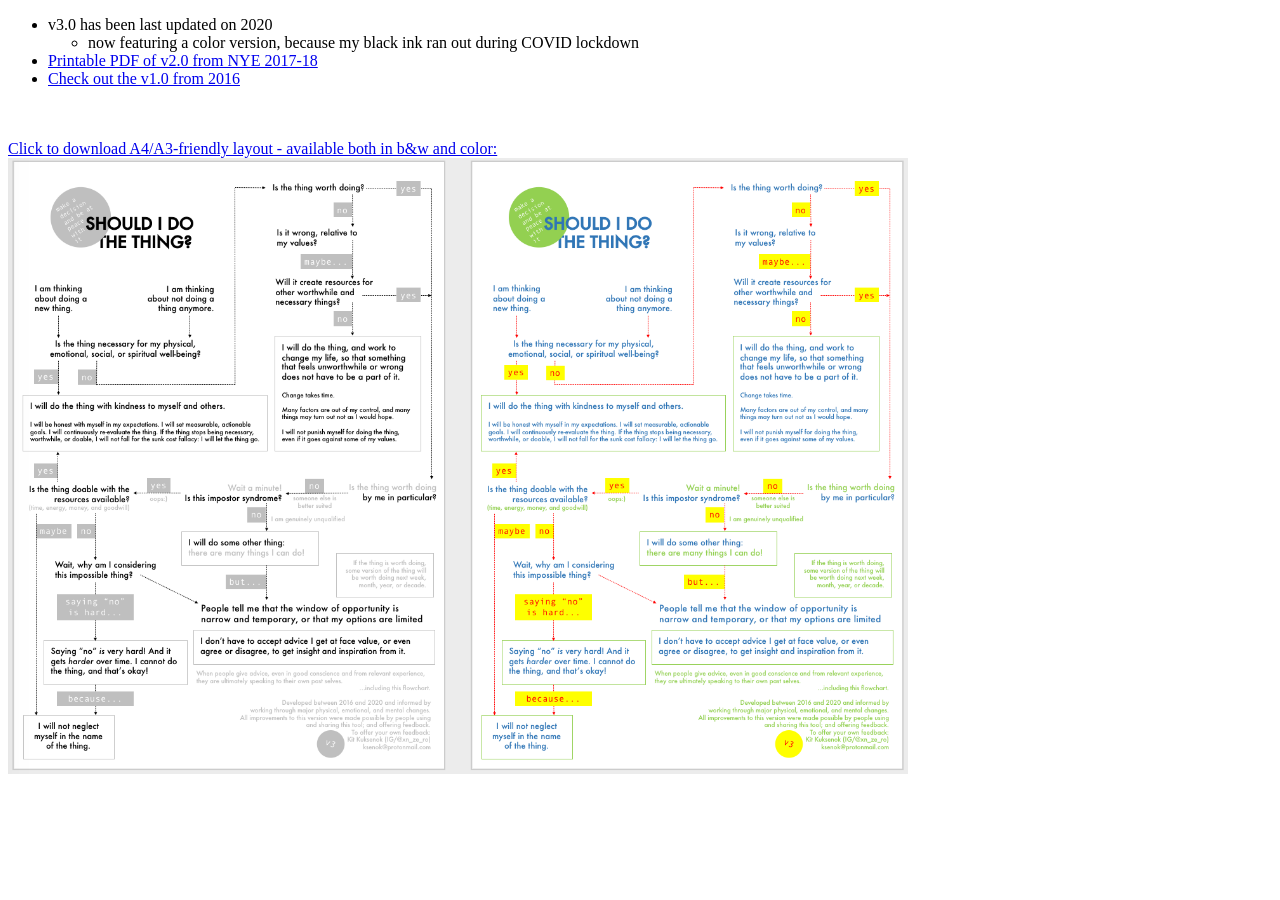
==== index.html @ 664fad0e "v3.0 added" ====
<!DOCTYPE html>
<head>
  <meta charset="utf-8"/>
  <title>Should I do the thing?</title>

  <meta name="viewport" content="width=device-width, initial-scale=1">
</head>

<body>

 <!-- <h1>Should I do the thing?</h1>-->

 <ul>
  <li>v3.0 has been last updated on 2020<ul><li>now featuring a color version, because my black ink ran out during COVID lockdown</li></ul></li>
  <li><a href="v2.pdf">Printable PDF of v2.0 from NYE 2017-18</a></li>
  <li> <a href=v1.jpg>Check out the v1.0 from 2016</a></li>
</ul><br><Br>
<a href=v3.pdf>
Click to download A4/A3-friendly layout - available both in b&w and color:<br>
    <img src="v3prev.png" width=900></a>

</body>
</html>
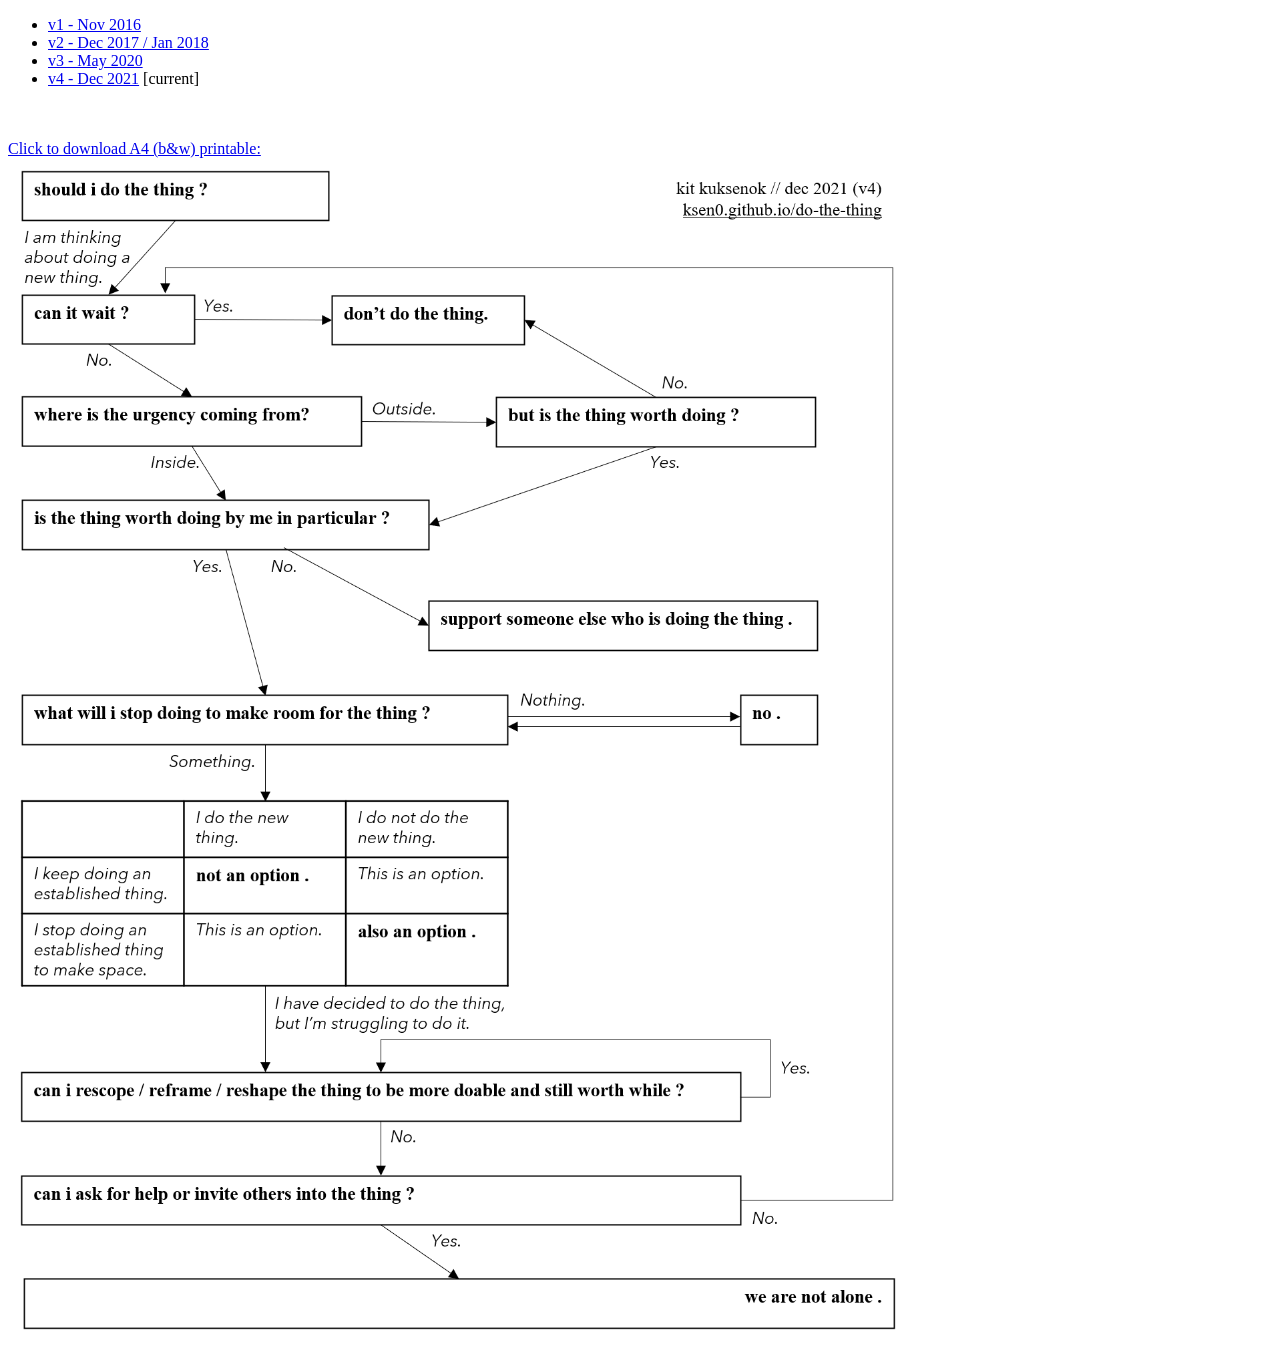
==== commit d147f9b5: "Update index.html" ====
--- a/index.html
+++ b/index.html
@@ -11,13 +11,14 @@
  <!-- <h1>Should I do the thing?</h1>-->
 
  <ul>
-  <li>v3.0 has been last updated on 2020<ul><li>now featuring a color version, because my black ink ran out during COVID lockdown</li></ul></li>
-  <li><a href="v2.pdf">Printable PDF of v2.0 from NYE 2017-18</a></li>
-  <li> <a href=v1.jpg>Check out the v1.0 from 2016</a></li>
+  <li><a href=v1.jpg>v1 - Nov 2016</a></li>
+  <li><a href="v2.pdf">v2 - Dec 2017 / Jan 2018</a></li>
+   <li><a href="v3.pdf">v3 - May 2020</a></li>
+   <li><a href="v4.pdf.pdf">v4 - Dec 2021</a> [current]</li>
 </ul><br><Br>
-<a href=v3.pdf>
-Click to download A4/A3-friendly layout - available both in b&w and color:<br>
-    <img src="v3prev.png" width=900></a>
+<a href=v4.pdf.pdf>
+Click to download A4 (b&w) printable:<br>
+    <img src="v4.PNG" width=900></a>
 
 </body>
 </html>
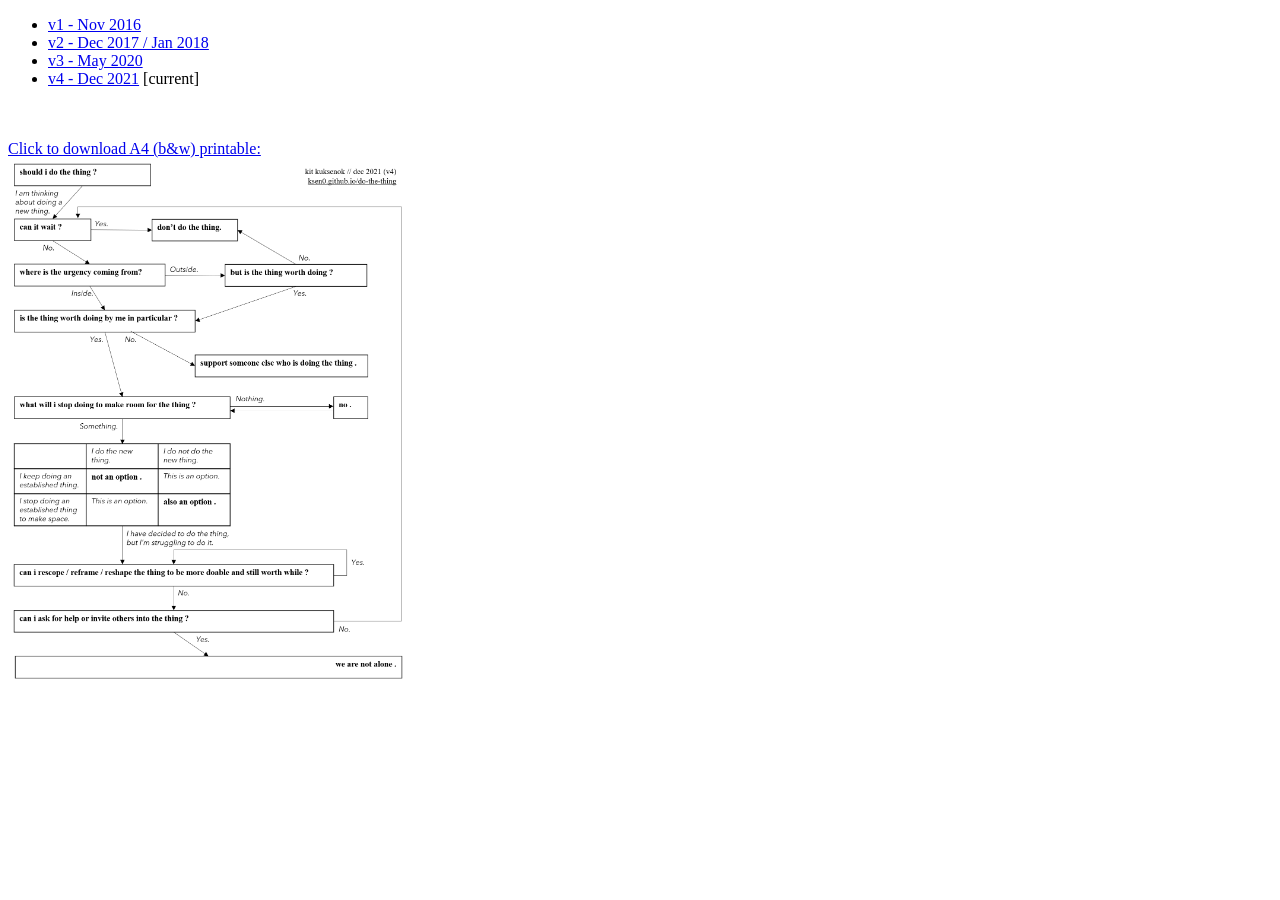
==== commit e6dfdab5: "Update index.html" ====
--- a/index.html
+++ b/index.html
@@ -18,7 +18,7 @@
 </ul><br><Br>
 <a href=v4.pdf.pdf>
 Click to download A4 (b&w) printable:<br>
-    <img src="v4.PNG" width=900></a>
+    <img src="v4.PNG" width=400></a>
 
 </body>
 </html>
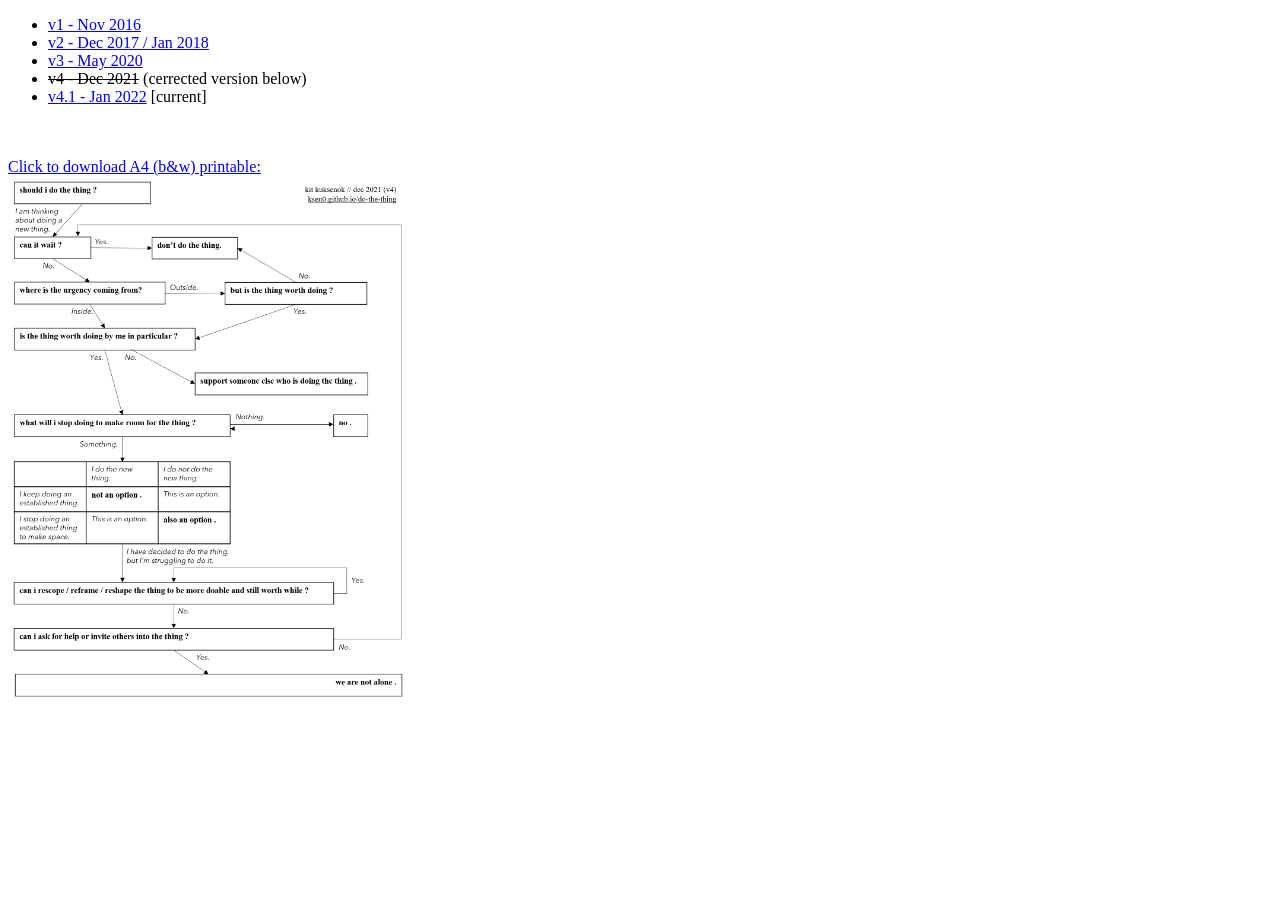
==== commit 5c4a62fa: "Update index.html" ====
--- a/index.html
+++ b/index.html
@@ -14,9 +14,10 @@
   <li><a href=v1.jpg>v1 - Nov 2016</a></li>
   <li><a href="v2.pdf">v2 - Dec 2017 / Jan 2018</a></li>
    <li><a href="v3.pdf">v3 - May 2020</a></li>
-   <li><a href="v4.pdf.pdf">v4 - Dec 2021</a> [current]</li>
+   <li><del>v4 - Dec 2021</del> (cerrected version below)</li>
+   <li><a href="v4.1.pdf">v4.1 - Jan 2022</a> [current]</li>
 </ul><br><Br>
-<a href=v4.pdf.pdf>
+<a href=v4.1.pdf>
 Click to download A4 (b&w) printable:<br>
     <img src="v4.PNG" width=400></a>
 
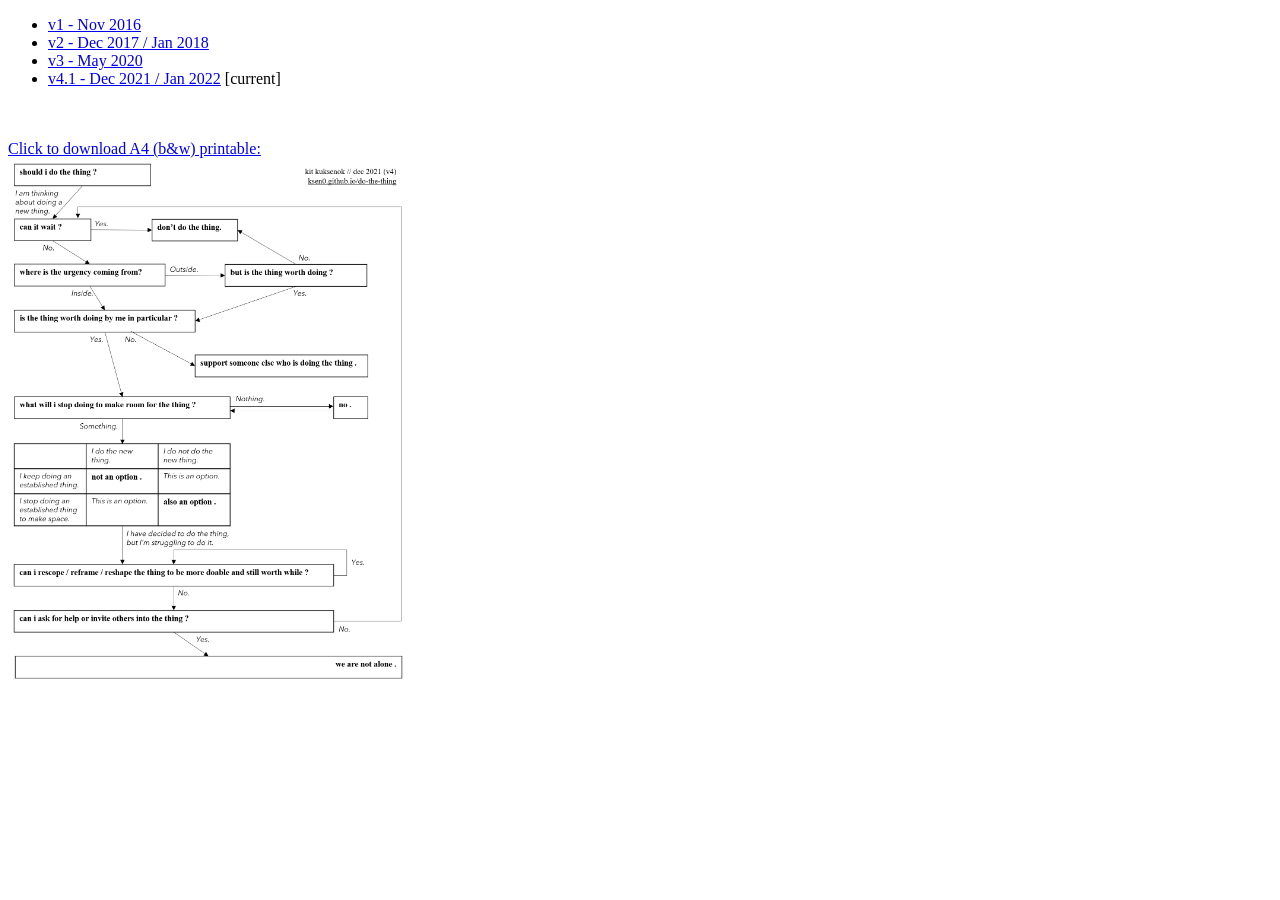
==== commit 7c037775: "Update index.html" ====
--- a/index.html
+++ b/index.html
@@ -14,8 +14,7 @@
   <li><a href=v1.jpg>v1 - Nov 2016</a></li>
   <li><a href="v2.pdf">v2 - Dec 2017 / Jan 2018</a></li>
    <li><a href="v3.pdf">v3 - May 2020</a></li>
-   <li><del>v4 - Dec 2021</del> (cerrected version below)</li>
-   <li><a href="v4.1.pdf">v4.1 - Jan 2022</a> [current]</li>
+   <li><a href="v4.1.pdf">v4.1 - Dec 2021 / Jan 2022</a> [current]</li>
 </ul><br><Br>
 <a href=v4.1.pdf>
 Click to download A4 (b&w) printable:<br>
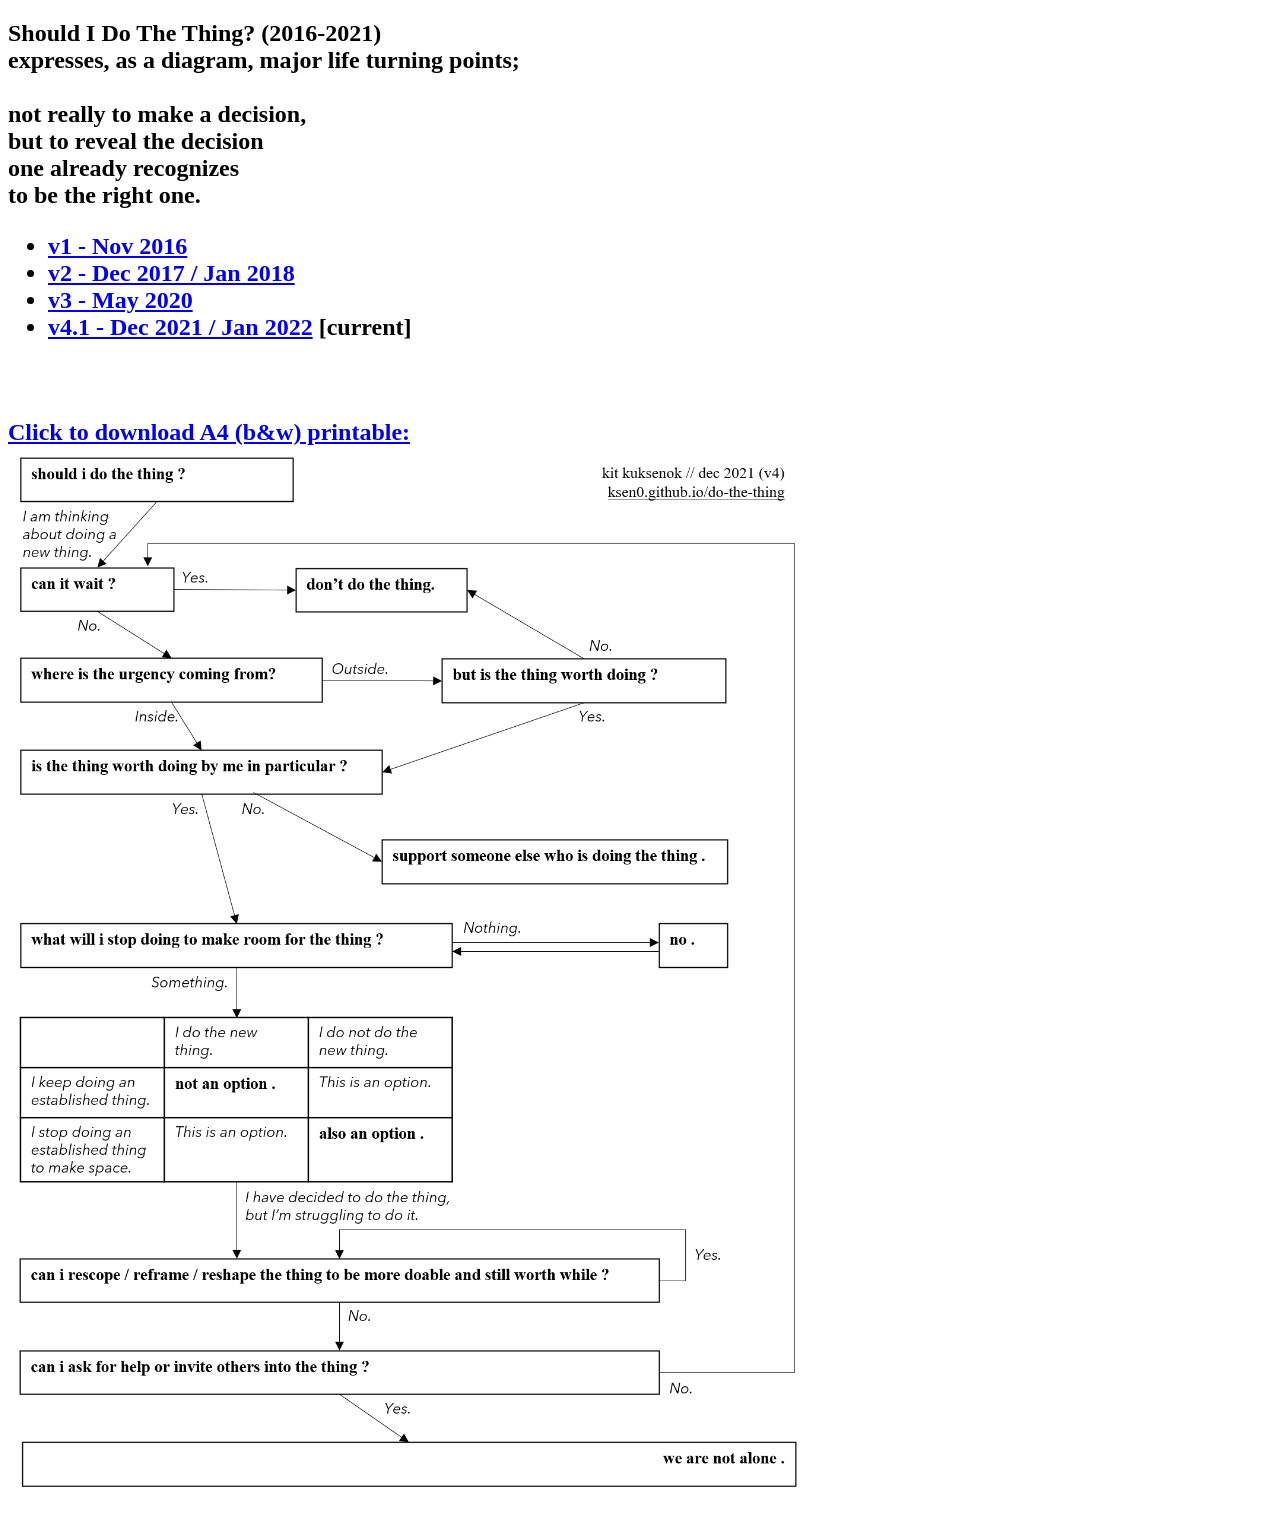
==== commit 0148717c: "Update index.html" ====
--- a/index.html
+++ b/index.html
@@ -8,7 +8,11 @@
 
 <body>
 
- <!-- <h1>Should I do the thing?</h1>-->
+<!-- <h1>Should I do the thing?</h1>-->
+  
+  <h2>Should I Do The Thing? (2016-2021)<br>expresses, as a diagram, major life turning points;<br><br>not really to make a decision,<br>but to reveal the decision<br>one already recognizes<br>to be the right one.
+
+
 
  <ul>
   <li><a href=v1.jpg>v1 - Nov 2016</a></li>
@@ -18,7 +22,7 @@
 </ul><br><Br>
 <a href=v4.1.pdf>
 Click to download A4 (b&w) printable:<br>
-    <img src="v4.PNG" width=400></a>
+    <img src="v4.PNG" width=100% style="max-width:800px"></a>
 
 </body>
 </html>
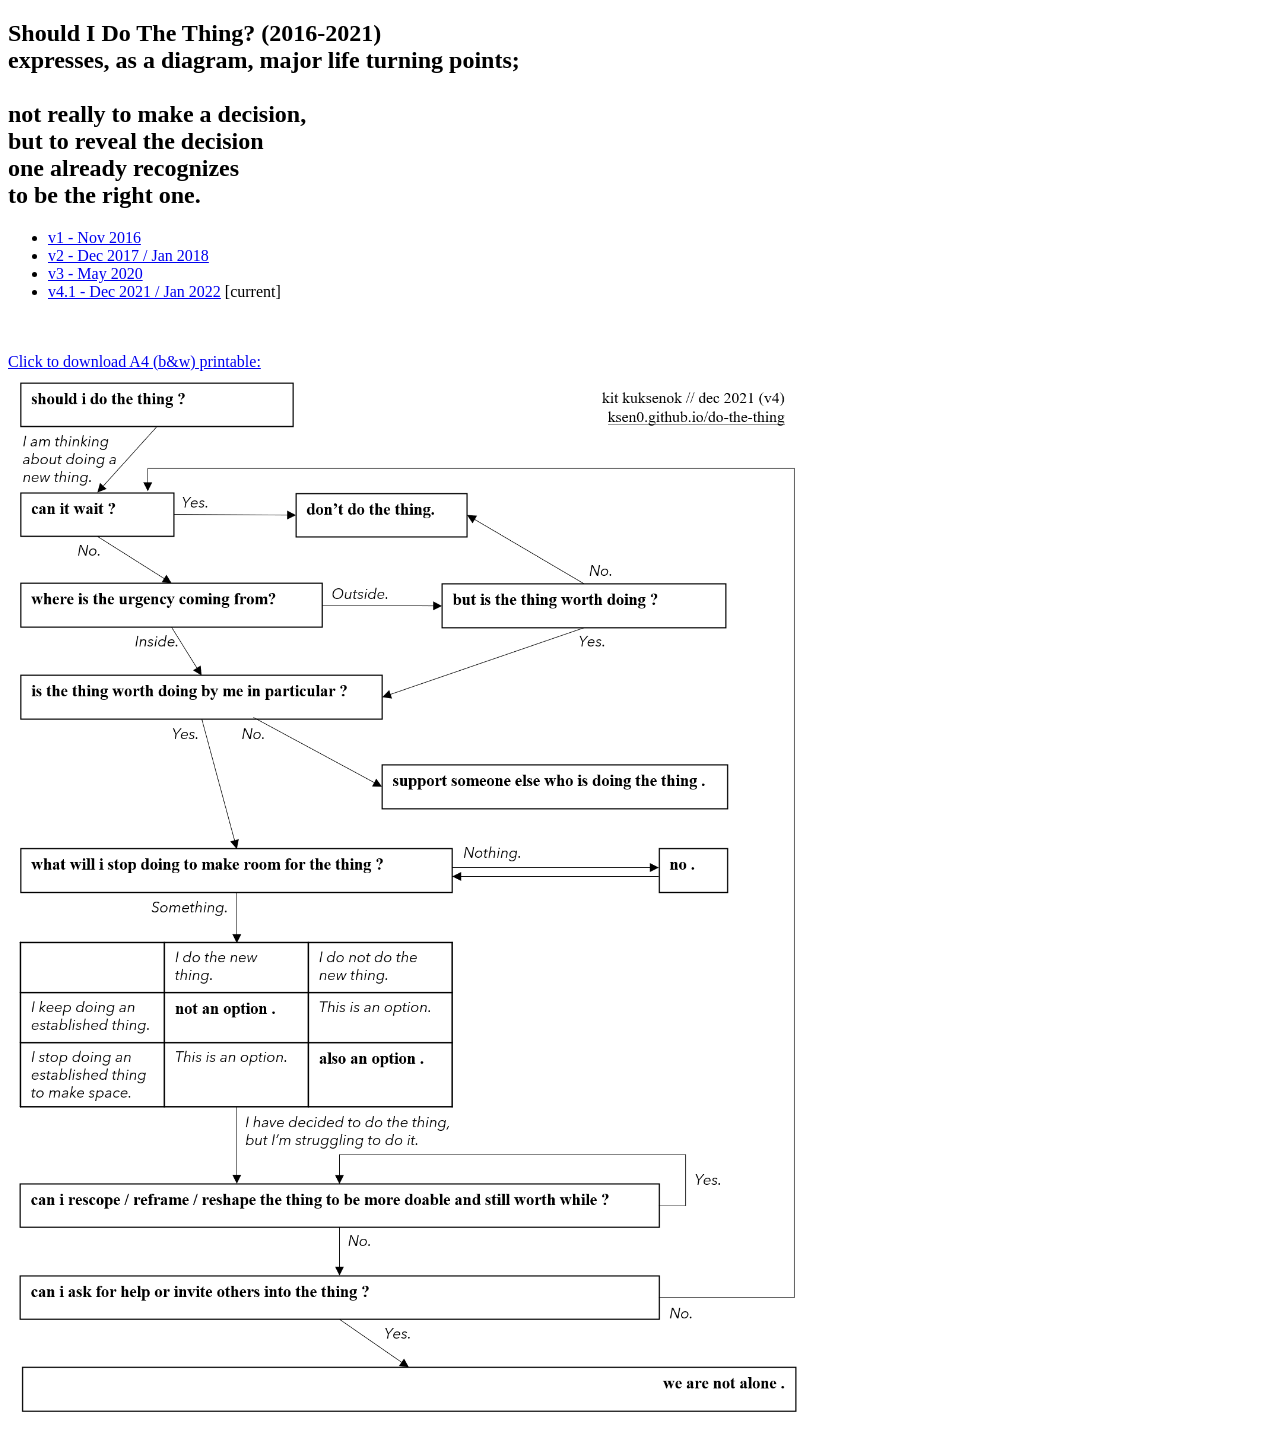
==== commit d3827128: "Update index.html" ====
--- a/index.html
+++ b/index.html
@@ -10,9 +10,7 @@
 
 <!-- <h1>Should I do the thing?</h1>-->
   
-  <h2>Should I Do The Thing? (2016-2021)<br>expresses, as a diagram, major life turning points;<br><br>not really to make a decision,<br>but to reveal the decision<br>one already recognizes<br>to be the right one.
-
-
+  <h2>Should I Do The Thing? (2016-2021)<br>expresses, as a diagram, major life turning points;<br><br>not really to make a decision,<br>but to reveal the decision<br>one already recognizes<br>to be the right one.</h2>
 
  <ul>
   <li><a href=v1.jpg>v1 - Nov 2016</a></li>
